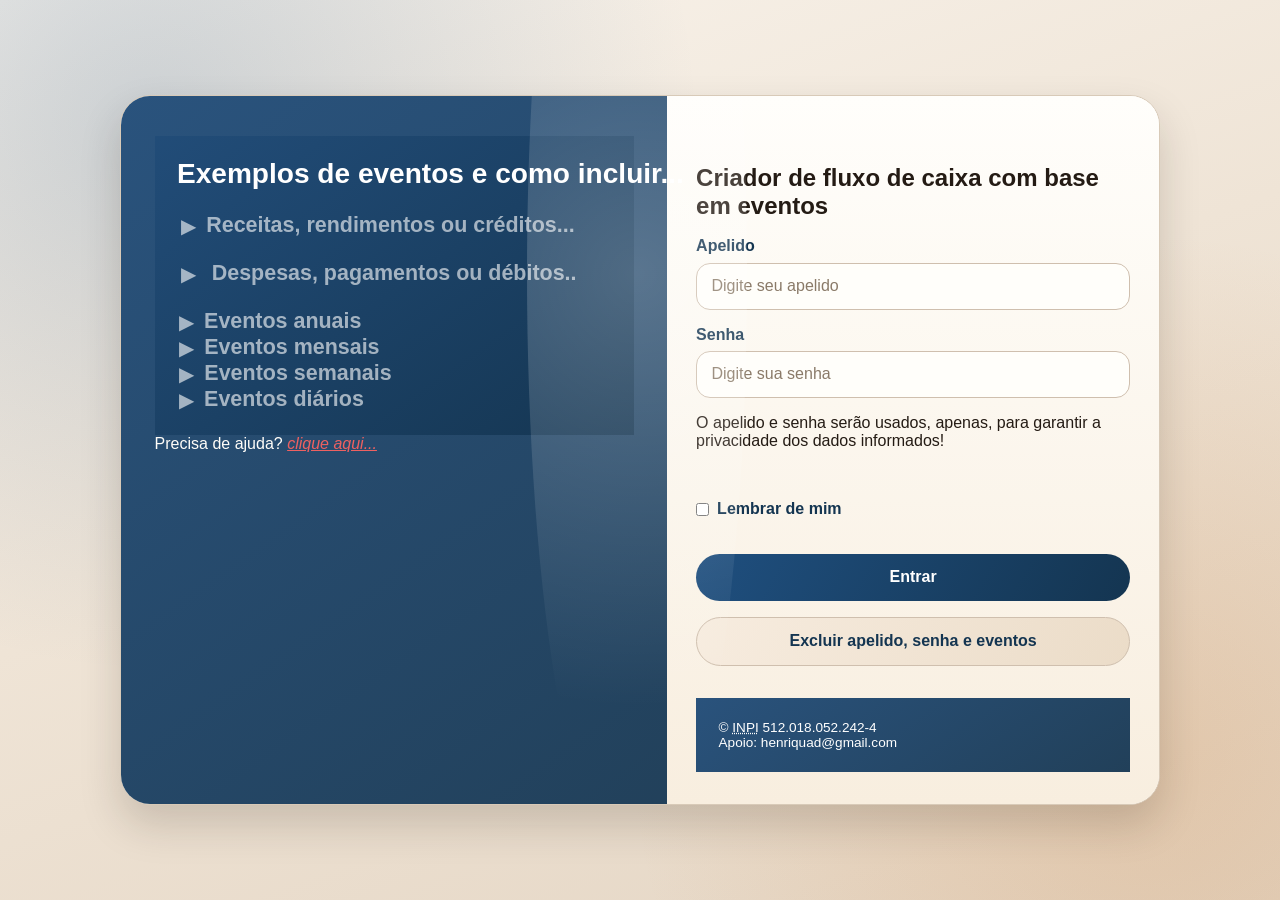
==== index.html @ 8ed4d11c "Mudança do local do"Precisa de ajuda?"" ====
<!doctype html>
<html lang="pt-br">

<head>
  <meta charset="UTF-8" />
  <meta name="viewport" content="width=device-width, initial-scale=1.0" />
  <meta name="description" content="Ferramenta para criação automática de planilhas Excel para Fluxo de Caixa" />
  <title>Eventos - Login</title>
  <link rel="stylesheet" href="css/index.css" />
  <style>
    .ajuda-panel details.shrinked {
      max-height: 2.2em;
      overflow: hidden;
      padding: 0;
      opacity: 0.7;
      transition: max-height 0.3s, opacity 0.3s;
    }

    .ajuda-panel details.shrinked {
      max-height: 2.2em;
      overflow: hidden;
      padding: 0;
      opacity: 0.7;
      transition: max-height 0.3s, opacity 0.3s;
    }

    .ajuda-panel details.shrinked summary {
      opacity: 0.7;
      filter: grayscale(0.5);
    }

    .ajuda-panel details.shrinked summary {
      opacity: 0.8;
      filter: grayscale(0.5);
      font-style: italic;
      transition: opacity 0.2s, filter 0.2s, font-style 0.2s;
    }

    .ajuda-panel details.shrinked summary:hover {
      opacity: 1;
      filter: none;
      font-style: normal;
      background: #333;
      cursor: pointer;
    }


    .ajuda-panel details.invisivel {
      opacity: 0;
      visibility: hidden;
      height: 0;
      margin: 0;
      padding: 0;
      pointer-events: none;
    }

    .ajuda-panel details summary {
      display: inline-flex;
      align-items: center;
      gap: 0.3em;
      vertical-align: middle;
      opacity: 0.6;
      transform: scale(0.98);
      transition: opacity 0.2s, transform 0.2s;
    }

    .ajuda-panel details summary .ajuda-seta {
      font-size: 1.1em;
      line-height: 1;
      margin-right: 0.2em;
      position: relative;
      top: 1px;
      display: inline-block;
    }

    .ajuda-panel details[open] summary {
      opacity: 1;
      transform: scale(1.03);
      font-weight: bold;
      text-shadow: 0 2px 8px #000a;
    }

    .ajuda-panel,
    .ajuda-panel * {
      color: #fff !important;

    }

    .ajuda-panel table th,
    .ajuda-panel table td {
      background: rgba(255, 255, 255, 0.08);
      color: #fff !important;
    }

    .ajuda-panel details summary h3 {
      color: #fff !important;
    }

    .ajuda-panel details[open] summary {
      color: #fff !important;
    }

    .ajuda-panel details summary {
      cursor: pointer;
    }
  </style>

</head>

<body>
  <main class="login-page">
    <section class="login-shell" aria-labelledby="login-title">
      <aside class="login-promo" aria-label="Apresentacao da agenda">


        <section class="ajuda-panel">

          <h2 style="width: 600px;">Exemplos de eventos e como incluir...</h2>
          <br>
          <details>
            <summary><span class="ajuda-seta">&#9654;</span>
              <h3> Receitas, rendimentos ou créditos...</h3>
            </summary>
            <br>
            <ul>
              <li>Salários, pró-labore, comissões, ajuda de custo.</li>
              <li>Devoluções, reembolsos, vendas, prêmios e entradas extraordinárias.</li>
            </ul>
          </details>
          <br>
          <details>
            <br>
            <summary><span class="ajuda-seta">&#9654;</span>
              <br>
              <h3> Despesas, pagamentos ou débitos..</h3>
            </summary>
            <ul>
              <li>Contas de luz, água, condomínio, gás.</li>
              <li>Transporte, alimentação, deslocamentos.</li>
              <li>Assinaturas, lazer, despesas recorrentes do mês.</li>
            </ul>
          </details>
          <br>
          <details>
            <summary><span class="ajuda-seta">&#9654;</span>
              <h3>Eventos anuais</h3>
            </summary>
            <table>
              <thead>
                <tr>
                  <th class="TituloAjuda">Evento</th>
                  <th class="TituloAjuda">Quando ocorre</th>
                  <th class="TituloAjuda">Como incluir...</th>
                </tr>
              </thead>
              <tbody>
                <tr>
                  <td>Aniversário</td>
                  <td>27 de outubro</td>
                  <td>Dia do mês = 27, mês = outubro</td>
                </tr>
                <tr>
                  <td>Natal</td>
                  <td>25 de dezembro</td>
                  <td>Dia do mês = 25, mês = dezembro</td>
                </tr>
                <tr>
                  <td>IPTU/IPVA</td>
                  <td>10 de janeiro</td>
                  <td>Dia da data = 10, mês da data = janeiro</td>
                </tr>
                <tr>
                  <td>IRPF</td>
                  <td>Até 30 de abril</td>
                  <td>Dia da data = 30, mês da data = abril</td>
                </tr>
                <tr>
                  <td>Dia das Mães</td>
                  <td>1º domingo de maio</td>
                  <td>Semana no mês = 1ª, dia da semana = domingo, mês = maio</td>
                </tr>
              </tbody>
            </table>
          </details>

          <details>
            <summary><span class="ajuda-seta">&#9654;</span>
              <h3> Eventos mensais</h3>
            </summary>
            <table>
              <thead>
                <tr>
                  <th class="TituloAjuda">Evento</th>
                  <th class="TituloAjuda">Quando ocorre</th>
                  <th class="TituloAjuda">Como incluir...</th>
                </tr>
              </thead>
              <tbody>
                <tr>
                  <td>Salário próprio</td>
                  <td>Dia 1 do mês</td>
                  <td>Dia do mês = 1</td>
                </tr>
                <tr>
                  <td>Salário próprio</td>
                  <td>1º dia útil</td>
                  <td>Dia útil = 1</td>
                </tr>
                <tr>
                  <td>Mensalidade</td>
                  <td>Dia 15 do mês</td>
                  <td>Dia do mês = 15</td>
                </tr>
                <tr>
                  <td>FGTS</td>
                  <td>7º dia útil</td>
                  <td>Dia útil = 7</td>
                </tr>
                <tr>
                  <td>Salário empregado</td>
                  <td>5º dia útil</td>
                  <td>Dia útil = 5</td>
                </tr>
              </tbody>
            </table>
          </details>

          <details>
            <summary><span class="ajuda-seta">&#9654;</span>
              <h3> Eventos semanais</h3>
            </summary>
            <table>
              <thead>
                <tr>
                  <th class="TituloAjuda">Evento</th>
                  <th class="TituloAjuda">Quando ocorre</th>
                  <th class="TituloAjuda">Como incluir...</th>
                </tr>
              </thead>
              <tbody>
                <tr>
                  <td>Lanche após aula</td>
                  <td>Toda segunda-feira</td>
                  <td>Dia da semana = segunda-feira</td>
                </tr>
                <tr>
                  <td>Lanche após aula</td>
                  <td>Toda quarta-feira</td>
                  <td>Dia da semana = quarta-feira</td>
                </tr>
                <tr>
                  <td>Happy-hour</td>
                  <td>Toda sexta-feira</td>
                  <td>Dia da semana = sexta-feira</td>
                </tr>
              </tbody>
            </table>
          </details>

          <details>
            <summary><span class="ajuda-seta">&#9654;</span>
              <h3> Eventos diários</h3>
            </summary>
            <table>
              <thead>
                <tr>
                  <th class="TituloAjuda">Evento</th>
                  <th class="TituloAjuda">Quando ocorre</th>
                  <th class="TituloAjuda">Como incluir... </th>
                </tr>
              </thead>
              <tbody>
                <tr>
                  <td>Almoço, jantar, ônibus, metrô, trem</td>
                  <td>Todo dia útil</td>
                  <td>Diário = Sim</td>
                </tr>
              </tbody>
            </table>
          </details>

        </section>
Precisa de ajuda?
          <a class="ajuda-branca"
            href="https://scribehow.com/viewer/Fluxo_de_caixa_em_Excel_de_forma_automatica__5aaEc9G1RC-5tHpFqO80aQ"
            target="_blank">clique aqui...</a>
          </p>
      </aside>

      <div class="login-card">
        <header class="login-card__header">
          <br><br>
          <h1 id="login-title">Criador de fluxo de caixa com base em eventos</h1>


        </header>

        <form id="loginForm" class="login-form" action="PHP/login.php" method="post">
          <label for="username">Apelido</label>
          <input type="text" id="username" name="username" placeholder="Digite seu apelido" autocomplete="username"
            required />

          <label for="password">Senha</label>
          <input type="password" id="password" name="password" placeholder="Digite sua senha"
            autocomplete="current-password" required />

          <p>O apelido e senha serão usados, apenas, para garantir a privacidade dos dados informados!</p>

          <br><br>
          <label for="rememberLogin">
            <input type="checkbox" id="rememberLogin" name="rememberLogin" /> Lembrar de mim
          </label>
          <br>

          <button type="submit" class="bt">Entrar</button>
          <button type="button" id="forgetLogin" class="bt bt--secondary">Excluir apelido, senha e eventos</button>
          <p id="loginStorageStatus" class="login-form__status" aria-live="polite"></p>
        </form>
        <section class="ajuda-panel" aria-label="Painel de ajuda para inclusão de eventos no fluxo de caixa">
          

          <p class="login-card__copyright">
            &copy; 
            <abbr title="Instituto Nacional da Propriedade Intelectual">INPI</abbr>
            512.018.052.242-4
          </p>

          <p class="login-card__support">Apoio: henriquad@gmail.com</p>
        </section>
      </div>
    </section>


  </main>
  <script src="js/login.js"></script>
  </script>
  <script>
    // Torna outros details invisíveis quando um é aberto e atualiza a seta
    document.addEventListener('DOMContentLoaded', function () {
      const ajudaPanel = document.querySelector('.ajuda-panel');
      if (!ajudaPanel) return;
      const detailsList = Array.from(ajudaPanel.querySelectorAll('details'));
      detailsList.forEach(details => {
        details.addEventListener('toggle', function () {
          // Seta: gira e troca símbolo
          const seta = details.querySelector('.ajuda-seta');
          if (seta) {
            if (details.open) {
              seta.innerHTML = '&#9660;'; // ▼
            } else {
              seta.innerHTML = '&#9654;'; // ►
            }
          }
          // Fecha os outros details
          if (details.open) {
            detailsList.forEach(d => {
              if (d !== details && d.open) {
                d.open = false;
                const s = d.querySelector('.ajuda-seta');
                if (s) s.innerHTML = '&#9654;';
              }
            });
          }
        });
      });
    });
  </script>
</body>

</html>
---- css/index.css ----
/* Parágrafo de ajuda em branco */
.ajuda-branca {
  color: #ee6161;
  font-style: italic;
}
:root {
  --bg: #efe4d6;
  --bg-soft: #f9f4ed;
  --ink: #241b14;
  --muted: #6e5e4f;
  --brand: #1f4f7f;
  --brand-dark: #143551;
  --accent: #c87428;
  --panel: #fffdf9;
  --border: #d8cab8;
  --shadow: 0 20px 40px rgba(33, 23, 14, 0.17);
}

* {
  margin: 0;
  padding: 0;
  box-sizing: border-box;
  font-family: "Candara", "Trebuchet MS", Tahoma, sans-serif;
}

body {
  min-height: 100vh;
  color: var(--ink);
  background:
    radial-gradient(circle at 12% 14%, rgba(31, 79, 127, 0.2), transparent 40%),
    radial-gradient(
      circle at 90% 84%,
      rgba(200, 116, 40, 0.18),
      transparent 38%
    ),
    linear-gradient(160deg, var(--bg-soft) 0%, var(--bg) 48%, #e4d5c3 100%);
}

.periodo-card__link {
  color: white;
  font-weight: 100;
  text-decoration: underline;
  font-size: clamp(0.01rem, 1.1vw, 1.1rem);
  font-style: italic;
}

.ajuda-panel {
  padding: 1.4rem;
  font-size: 1.17em;
  background: linear-gradient(
    145deg,
    rgba(33, 76, 120, 0.96),
    rgba(20, 53, 81, 0.94)
  );
  color: #fffdf9;
}

th {
  background-color: #dfcfba;
  color: var(--ink);
  padding: 0.3rem 0.4rem;
  font-size: 1.05rem;
  text-align: left;
}

td {
  border: 1px solid #e2d6c8;
  padding: 0.75rem;
  text-align: left;
  color: white;
  font-size: 1rem;
}

th,
td {
  font-size: 0.95rem;
}

ol {
  font-size: 1rem;
}

.login-page {
  min-height: 100vh;
  display: grid;
  place-items: center;
  padding: 1.04rem;
}

.login-shell {
  width: min(100%, 1040px);
  background: var(--panel);
  border: 1px solid var(--border);
  border-radius: 30px;
  box-shadow: var(--shadow);
  overflow: hidden;
  display: grid;
  grid-template-columns: minmax(320px, 1fr) minmax(320px, 0.9fr);
}

.login-promo {
  position: relative;
  padding: 2.5rem 2.1rem;
  background: linear-gradient(
    145deg,
    rgba(33, 76, 120, 0.96),
    rgba(20, 53, 81, 0.94)
  );
  color: #fffdf9;
}

.login-promo::after {
  content: "";
  position: absolute;
  right: -80px;
  bottom: -80px;
  width: 220px;
  height: 1220px;
  border-radius: 50%;
  background: radial-gradient(
    circle,
    rgba(255, 255, 255, 0.24),
    transparent 70%
  );
}

.login-promo__tag {
  display: inline-flex;
  padding: 0.35rem 0.7rem;
  border-radius: 999px;
  border: 1px solid rgba(255, 245, 235, 0.45);
  background: rgba(255, 250, 244, 0.13);
  font-size: 0.8rem;
  letter-spacing: 0.08em;
  text-transform: uppercase;
  color: rgba(255, 248, 240, 0.9);
  margin-bottom: 1rem;
}

.login-promo h1 {
  font-size: clamp(2rem, 3.4vw, 3rem);
  line-height: 1.03;
  margin-bottom: 1rem;
  max-width: 14ch;
}

.login-promo__text {
  line-height: 1.6;
  max-width: 38ch;
  color: rgba(255, 251, 245, 0.9);
  margin-bottom: 1.25rem;
}

.login-promo__list {
  list-style: none;
  display: grid;
  gap: 0.95rem;
}

.login-promo__list li {
  display: flex;
  align-items: center;
  gap: 0.95rem;
  color: rgba(255, 251, 245, 0.95);
  font-size: 1.5em;
  cursor: pointer;
}

.login-card {
  background: linear-gradient(180deg, #fffefb, #f8eedf);
  padding: 2rem 1.8rem;
  display: grid;
  grid-template-rows: auto auto 1fr;
}

.login-card__header h2 {
  font-size: 1.65rem;
  color: var(--ink);
}

.login-card__header p {
  margin-top: 0.3rem;
  color: var(--muted);
}

.login-form {
  display: grid;
  gap: 0.45rem;
  margin-top: 1.1rem;
}

.login-form label {
  font-weight: 700;
  color: var(--brand-dark);
}

.login-form label[for="rememberLogin"] {
  display: inline-flex;
  align-items: center;
  gap: 0.5rem;
  width: fit-content;
}

.login-form input {
  margin-bottom: 0.55rem;
  padding: 0.85rem 0.9rem;
  border: 1px solid #cfbfae;
  border-radius: 14px;
  width: 100%;
  outline: none;
  font-size: 1rem;
  background: #fffefa;
  color: var(--ink);
}

.login-form input#rememberLogin {
  width: auto;
  margin: 0;
  padding: 0;
  border: 0;
  border-radius: 0;
}

.login-form input:focus {
  border-color: var(--brand);
  box-shadow: 0 0 0 3px rgba(31, 79, 127, 0.14);
}

.login-form input::placeholder {
  color: #8a7a68;
}

.bt {
  margin-top: 0.2rem;
  border: 0;
  border-radius: 999px;
  padding: 0.9rem 1rem;
  width: 100%;
  background: linear-gradient(120deg, var(--brand), var(--brand-dark));
  color: #fff;
  cursor: pointer;
  font-size: 1rem;
  font-weight: 700;
  transition:
    transform 0.2s ease,
    filter 0.2s ease;
}

.bt:hover {
  transform: translateY(-2px);
  filter: brightness(1.05);
}

.bt--secondary {
  margin-top: 0.55rem;
  background: linear-gradient(120deg, #f7ecdf, #ebdcc8);
  color: var(--brand-dark);
  border: 1px solid #cfbfae;
}

.bt--secondary:hover {
  filter: brightness(1.02);
}

.login-form__status {
  min-height: 1.25rem;
  margin-top: 0.3rem;
  font-size: 0.92rem;
  color: var(--muted);
}

.login-form__status.is-success {
  color: #1b5e20;
}

.login-form__status.is-info {
  color: var(--brand-dark);
}

.login-card__footer {
  margin-top: 1rem;
  border-top: 1px solid rgba(217, 204, 187, 0.72);
  padding-top: 0.95rem;
  color: var(--muted);
  line-height: 1.5;
  font-size: 0.95rem;
}

.login-card__footer a {
  color: var(--brand-dark);
  font-weight: 700;
  text-decoration: none;
  border-bottom: 1px dashed rgba(20, 53, 81, 0.4);
}

.login-card__copyright {
  font-family: Verdana, Geneva, Tahoma, sans-serif;
  font-size: 0.85rem;
}

.login-card__support {
  font-family: Verdana, Geneva, Tahoma, sans-serif;
  font-size: 0.85rem;
}

@media (max-width: 920px) {
  .login-shell {
    grid-template-columns: 1fr;
  }

  .login-promo {
    padding: 1.6rem 1.2rem;
  }

  .login-card {
    padding: 1.35rem 1.1rem;
  }
}

@media (max-width: 760px) {
  .login-page {
    padding: 0.75rem;
    height: 600px;
  }

  .login-shell {
    border-radius: 22px;
  }
}
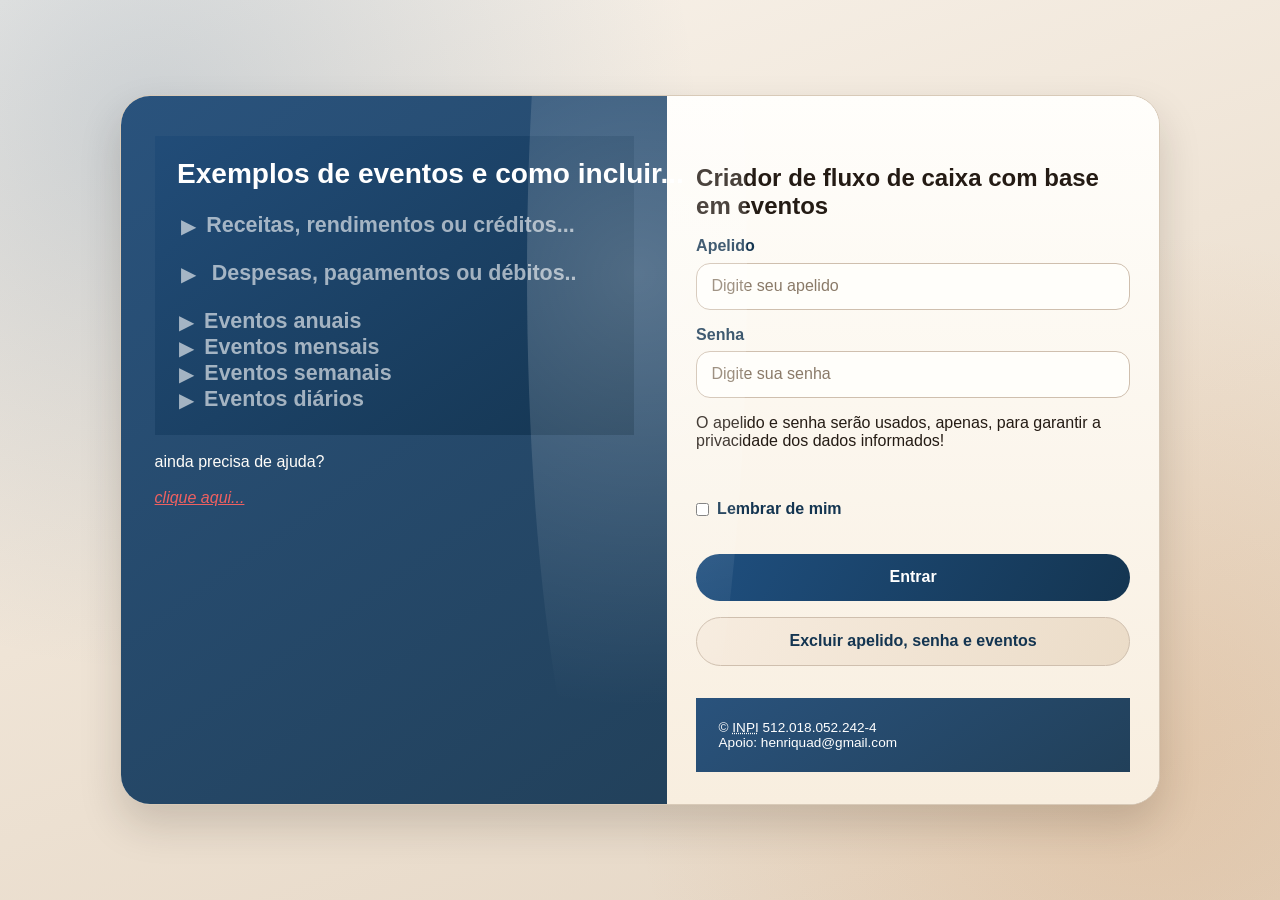
==== commit 6cc318ed: "Ainda precisa de ajuda?" ====
--- a/index.html
+++ b/index.html
@@ -280,7 +280,9 @@
           </details>
 
         </section>
-Precisa de ajuda?
+        <br>
+ainda precisa de ajuda?
+<br><br>
           <a class="ajuda-branca"
             href="https://scribehow.com/viewer/Fluxo_de_caixa_em_Excel_de_forma_automatica__5aaEc9G1RC-5tHpFqO80aQ"
             target="_blank">clique aqui...</a>
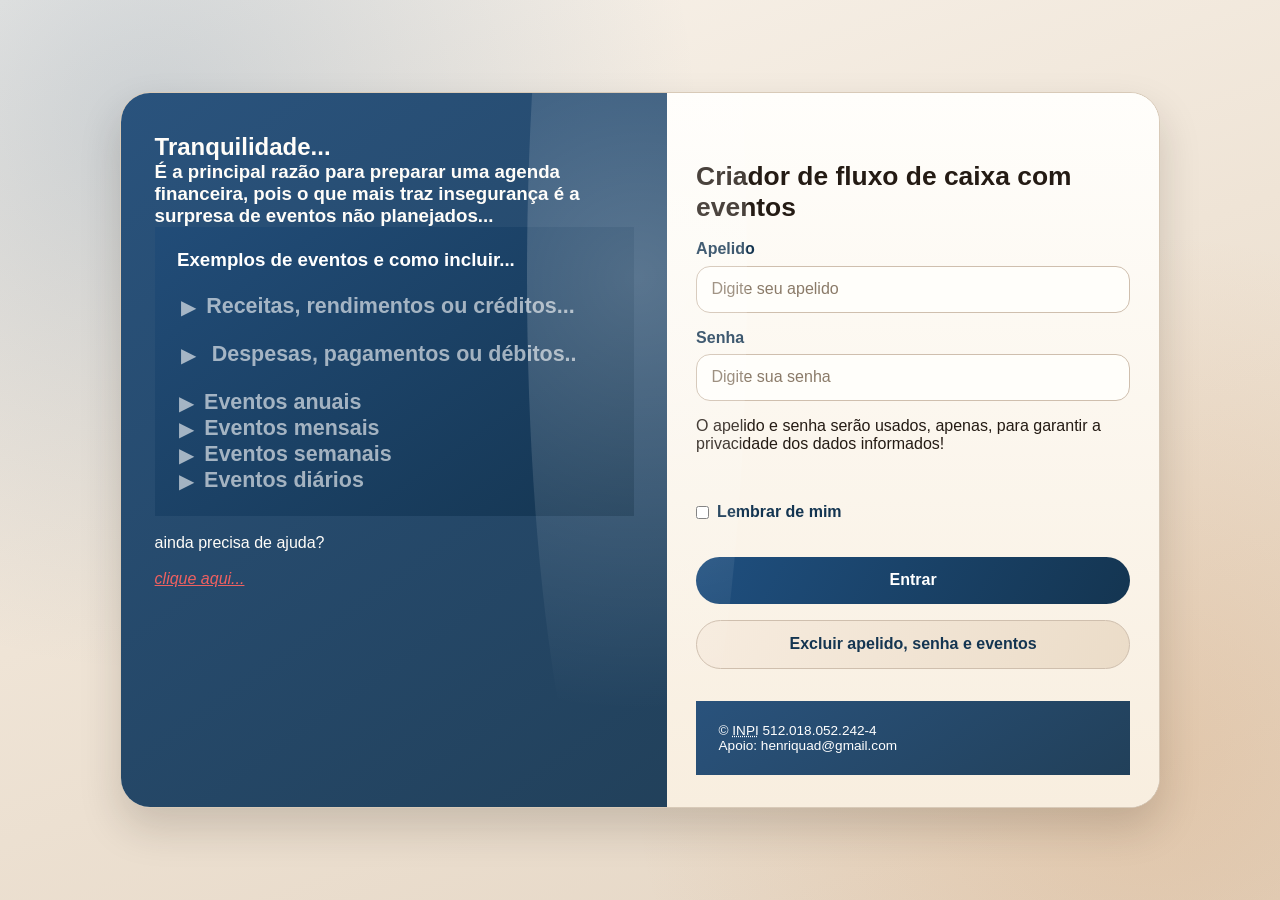
==== commit 0cbf4c22: "Ajusta na tela index.html Co-authored-by: Copilot <copilot@github.com>" ====
--- a/index.html
+++ b/index.html
@@ -112,10 +112,18 @@
     <section class="login-shell" aria-labelledby="login-title">
       <aside class="login-promo" aria-label="Apresentacao da agenda">
 
+        <div class="periodo-card__texto">
+
+          <h2>Tranquilidade...</h2>
+          <h3>É a principal razão para preparar uma agenda financeira, pois o que mais traz
+            insegurança é a surpresa de eventos não planejados...</h3>
+
+
+        </div>
 
         <section class="ajuda-panel">
 
-          <h2 style="width: 600px;">Exemplos de eventos e como incluir...</h2>
+          <h4 style="width: 600px;">Exemplos de eventos e como incluir...</h4>
           <br>
           <details>
             <summary><span class="ajuda-seta">&#9654;</span>
@@ -281,18 +289,18 @@
 
         </section>
         <br>
-ainda precisa de ajuda?
-<br><br>
-          <a class="ajuda-branca"
-            href="https://scribehow.com/viewer/Fluxo_de_caixa_em_Excel_de_forma_automatica__5aaEc9G1RC-5tHpFqO80aQ"
-            target="_blank">clique aqui...</a>
-          </p>
+        ainda precisa de ajuda?
+        <br><br>
+        <a class="ajuda-branca"
+          href="https://scribehow.com/viewer/Fluxo_de_caixa_em_Excel_de_forma_automatica__5aaEc9G1RC-5tHpFqO80aQ"
+          target="_blank">clique aqui...</a>
+        </p>
       </aside>
 
       <div class="login-card">
         <header class="login-card__header">
           <br><br>
-          <h1 id="login-title">Criador de fluxo de caixa com base em eventos</h1>
+          <h2 id="login-title">Criador de fluxo de caixa com eventos</h2>
 
 
         </header>
@@ -318,11 +326,11 @@
           <button type="button" id="forgetLogin" class="bt bt--secondary">Excluir apelido, senha e eventos</button>
           <p id="loginStorageStatus" class="login-form__status" aria-live="polite"></p>
         </form>
+
         <section class="ajuda-panel" aria-label="Painel de ajuda para inclusão de eventos no fluxo de caixa">
-          
 
           <p class="login-card__copyright">
-            &copy; 
+            &copy;
             <abbr title="Instituto Nacional da Propriedade Intelectual">INPI</abbr>
             512.018.052.242-4
           </p>
--- a/css/index.css
+++ b/css/index.css
@@ -310,6 +310,7 @@
 
   .login-promo {
     padding: 1.6rem 1.2rem;
+    font-size: 18px;
   }
 
   .login-card {
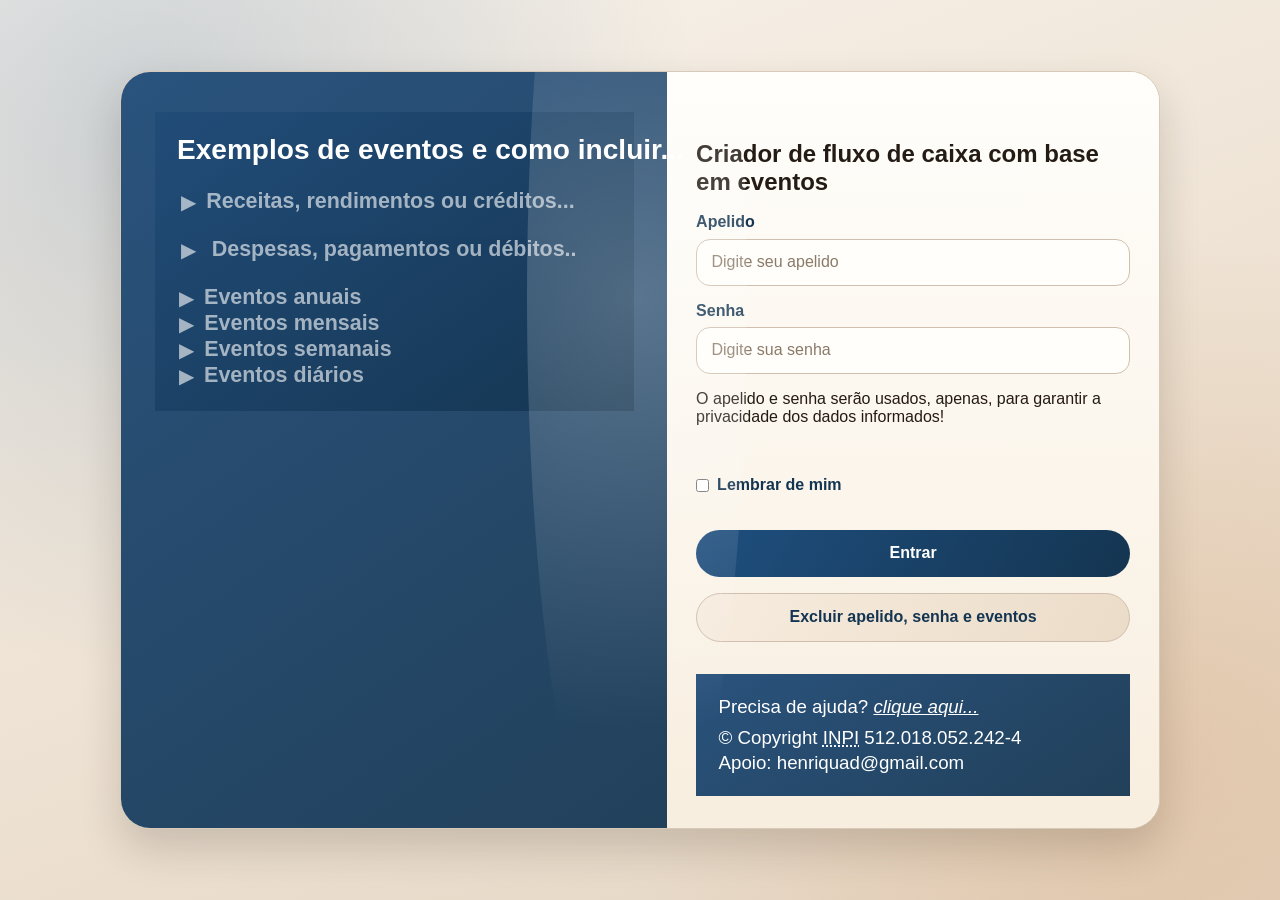
==== commit 3914c087: "Padronização das imagens Co-authored-by: Copilot <copilot@github.com>" ====
--- a/index.html
+++ b/index.html
@@ -112,18 +112,10 @@
     <section class="login-shell" aria-labelledby="login-title">
       <aside class="login-promo" aria-label="Apresentacao da agenda">
 
-        <div class="periodo-card__texto">
-
-          <h2>Tranquilidade...</h2>
-          <h3>É a principal razão para preparar uma agenda financeira, pois o que mais traz
-            insegurança é a surpresa de eventos não planejados...</h3>
-
-
-        </div>
 
         <section class="ajuda-panel">
 
-          <h4 style="width: 600px;">Exemplos de eventos e como incluir...</h4>
+          <h2 style="width: 600px;">Exemplos de eventos e como incluir...</h2>
           <br>
           <details>
             <summary><span class="ajuda-seta">&#9654;</span>
@@ -288,19 +280,13 @@
           </details>
 
         </section>
-        <br>
-        ainda precisa de ajuda?
-        <br><br>
-        <a class="ajuda-branca"
-          href="https://scribehow.com/viewer/Fluxo_de_caixa_em_Excel_de_forma_automatica__5aaEc9G1RC-5tHpFqO80aQ"
-          target="_blank">clique aqui...</a>
-        </p>
+
       </aside>
 
       <div class="login-card">
         <header class="login-card__header">
           <br><br>
-          <h2 id="login-title">Criador de fluxo de caixa com eventos</h2>
+          <h1 id="login-title">Criador de fluxo de caixa com base em eventos</h1>
 
 
         </header>
@@ -326,11 +312,15 @@
           <button type="button" id="forgetLogin" class="bt bt--secondary">Excluir apelido, senha e eventos</button>
           <p id="loginStorageStatus" class="login-form__status" aria-live="polite"></p>
         </form>
-
         <section class="ajuda-panel" aria-label="Painel de ajuda para inclusão de eventos no fluxo de caixa">
+          Precisa de ajuda?
+          <a class="ajuda-branca"
+            href="https://scribehow.com/viewer/Fluxo_de_caixa_em_Excel_de_forma_automatica__5aaEc9G1RC-5tHpFqO80aQ"
+            target="_blank">clique aqui...</a>
+          </p>
 
           <p class="login-card__copyright">
-            &copy;
+            &copy; Copyright
             <abbr title="Instituto Nacional da Propriedade Intelectual">INPI</abbr>
             512.018.052.242-4
           </p>
--- a/css/index.css
+++ b/css/index.css
@@ -294,13 +294,11 @@
 }
 
 .login-card__copyright {
-  font-family: Verdana, Geneva, Tahoma, sans-serif;
-  font-size: 0.85rem;
+  margin-top: 0.6rem;
 }
 
 .login-card__support {
-  font-family: Verdana, Geneva, Tahoma, sans-serif;
-  font-size: 0.85rem;
+  margin-top: 0.15rem;
 }
 
 @media (max-width: 920px) {
@@ -310,7 +308,6 @@
 
   .login-promo {
     padding: 1.6rem 1.2rem;
-    font-size: 18px;
   }
 
   .login-card {
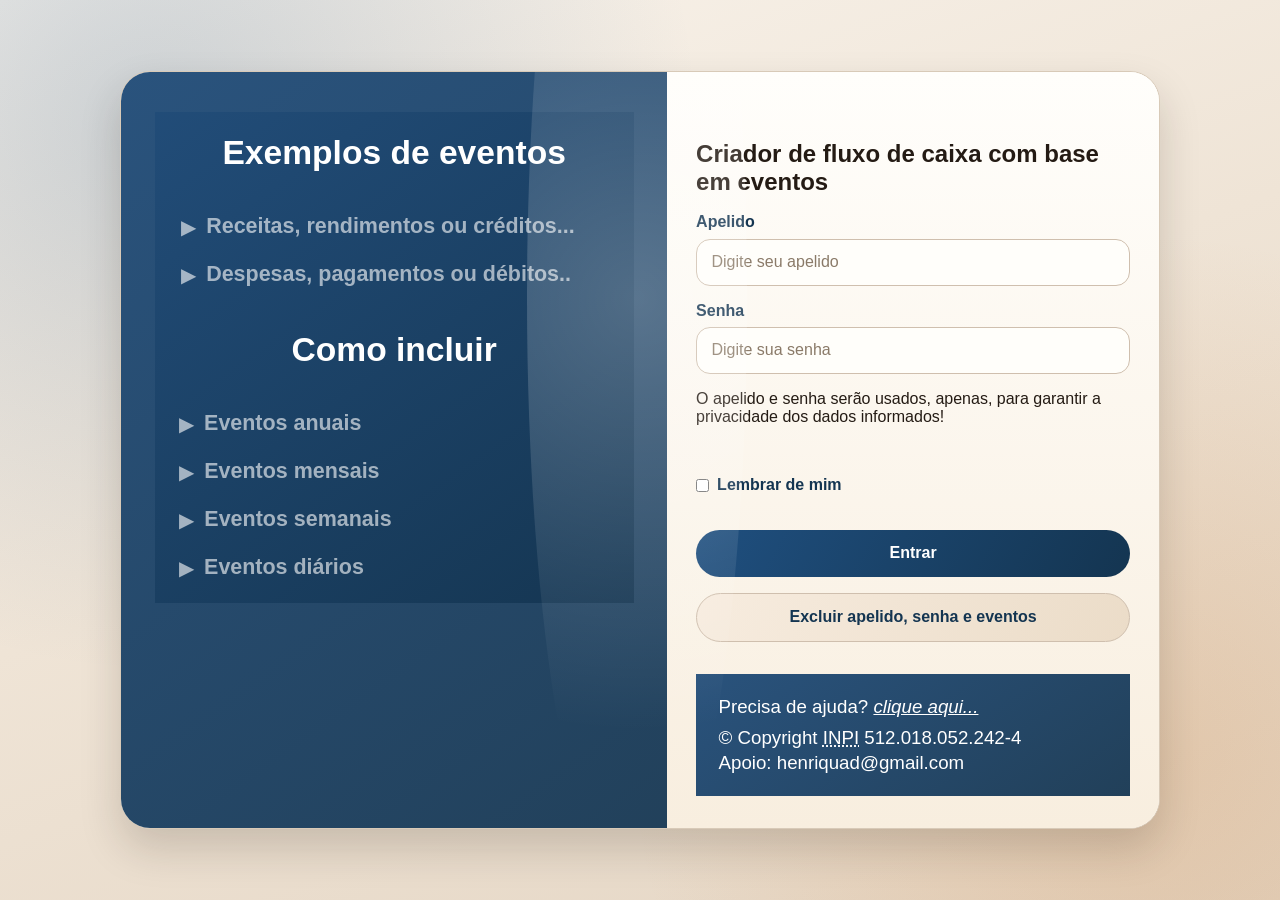
==== commit 0172d4c7: "Melhoria na ajuda Co-authored-by: Copilot <copilot@github.com>" ====
--- a/index.html
+++ b/index.html
@@ -115,7 +115,7 @@
 
         <section class="ajuda-panel">
 
-          <h2 style="width: 600px;">Exemplos de eventos e como incluir...</h2>
+          <h3 class="ajuda-titulo">Exemplos de eventos</h3>
           <br>
           <details>
             <summary><span class="ajuda-seta">&#9654;</span>
@@ -131,7 +131,7 @@
           <details>
             <br>
             <summary><span class="ajuda-seta">&#9654;</span>
-              <br>
+
               <h3> Despesas, pagamentos ou débitos..</h3>
             </summary>
             <ul>
@@ -140,11 +140,14 @@
               <li>Assinaturas, lazer, despesas recorrentes do mês.</li>
             </ul>
           </details>
+          <br><br>
+          <h3 class="ajuda-titulo">Como incluir</h3>
           <br>
           <details>
             <summary><span class="ajuda-seta">&#9654;</span>
               <h3>Eventos anuais</h3>
             </summary>
+
             <table>
               <thead>
                 <tr>
@@ -155,34 +158,34 @@
               </thead>
               <tbody>
                 <tr>
-                  <td>Aniversário</td>
-                  <td>27 de outubro</td>
-                  <td>Dia do mês = 27, mês = outubro</td>
-                </tr>
-                <tr>
-                  <td>Natal</td>
-                  <td>25 de dezembro</td>
-                  <td>Dia do mês = 25, mês = dezembro</td>
-                </tr>
-                <tr>
-                  <td>IPTU/IPVA</td>
-                  <td>10 de janeiro</td>
-                  <td>Dia da data = 10, mês da data = janeiro</td>
-                </tr>
-                <tr>
-                  <td>IRPF</td>
-                  <td>Até 30 de abril</td>
-                  <td>Dia da data = 30, mês da data = abril</td>
-                </tr>
-                <tr>
-                  <td>Dia das Mães</td>
-                  <td>1º domingo de maio</td>
-                  <td>Semana no mês = 1ª, dia da semana = domingo, mês = maio</td>
+                  <td data-label="Evento">Aniversário</td>
+                  <td data-label="Quando ocorre">27 de outubro</td>
+                  <td data-label="Como incluir...">Dia do mês= 27, mês= outubro</td>
+                </tr>
+                <tr>
+                  <td data-label="Evento">Natal</td>
+                  <td data-label="Quando ocorre">25 de dezembro</td>
+                  <td data-label="Como incluir...">Dia do mês= 25, mês= dezembro</td>
+                </tr>
+                <tr>
+                  <td data-label="Evento">IPTU/IPVA</td>
+                  <td data-label="Quando ocorre">10 de janeiro</td>
+                  <td data-label="Como incluir...">Dia do mês= 10, mês= janeiro</td>
+                </tr>
+                <tr>
+                  <td data-label="Evento">IRPF</td>
+                  <td data-label="Quando ocorre">Até 30 de abril</td>
+                  <td data-label="Como incluir...">Dia do mês= 30,<br>mês= abril</td>
+                </tr>
+                <tr>
+                  <td data-label="Evento">Dia das Mães</td>
+                  <td data-label="Quando ocorre">1º domingo de maio</td>
+                  <td data-label="Como incluir...">Semana no mês= 1ª,<br>dia da semana= domingo,<br> mês= maio</td>
                 </tr>
               </tbody>
             </table>
           </details>
-
+          <br>
           <details>
             <summary><span class="ajuda-seta">&#9654;</span>
               <h3> Eventos mensais</h3>
@@ -197,34 +200,34 @@
               </thead>
               <tbody>
                 <tr>
-                  <td>Salário próprio</td>
-                  <td>Dia 1 do mês</td>
-                  <td>Dia do mês = 1</td>
-                </tr>
-                <tr>
-                  <td>Salário próprio</td>
-                  <td>1º dia útil</td>
-                  <td>Dia útil = 1</td>
-                </tr>
-                <tr>
-                  <td>Mensalidade</td>
-                  <td>Dia 15 do mês</td>
-                  <td>Dia do mês = 15</td>
-                </tr>
-                <tr>
-                  <td>FGTS</td>
-                  <td>7º dia útil</td>
-                  <td>Dia útil = 7</td>
-                </tr>
-                <tr>
-                  <td>Salário empregado</td>
-                  <td>5º dia útil</td>
-                  <td>Dia útil = 5</td>
+                  <td data-label="Evento">Salário próprio</td>
+                  <td data-label="Quando ocorre">Dia 1 do mês</td>
+                  <td data-label="Como incluir...">Dia do mês= 1</td>
+                </tr>
+                <tr>
+                  <td data-label="Evento">Salário próprio</td>
+                  <td data-label="Quando ocorre">5º dia útil</td>
+                  <td data-label="Como incluir...">Dia útil= 1</td>
+                </tr>
+                <tr>
+                  <td data-label="Evento">Mensalidade</td>
+                  <td data-label="Quando ocorre">Dia 15 do mês</td>
+                  <td data-label="Como incluir...">Dia do mês= 15</td>
+                </tr>
+                <tr>
+                  <td data-label="Evento">FGTS</td>
+                  <td data-label="Quando ocorre">7º dia útil</td>
+                  <td data-label="Como incluir...">Dia útil= 7</td>
+                </tr>
+                <tr>
+                  <td data-label="Evento">Salário empregado</td>
+                  <td data-label="Quando ocorre">5º dia útil</td>
+                  <td data-label="Como incluir...">Dia útil= 5</td>
                 </tr>
               </tbody>
             </table>
           </details>
-
+          <br>
           <details>
             <summary><span class="ajuda-seta">&#9654;</span>
               <h3> Eventos semanais</h3>
@@ -239,24 +242,24 @@
               </thead>
               <tbody>
                 <tr>
-                  <td>Lanche após aula</td>
-                  <td>Toda segunda-feira</td>
-                  <td>Dia da semana = segunda-feira</td>
-                </tr>
-                <tr>
-                  <td>Lanche após aula</td>
-                  <td>Toda quarta-feira</td>
-                  <td>Dia da semana = quarta-feira</td>
-                </tr>
-                <tr>
-                  <td>Happy-hour</td>
-                  <td>Toda sexta-feira</td>
-                  <td>Dia da semana = sexta-feira</td>
+                  <td data-label="Evento">Lanche após aula</td>
+                  <td data-label="Quando ocorre">Toda segunda-feira</td>
+                  <td data-label="Como incluir...">Dia da semana= segunda-feira</td>
+                </tr>
+                <tr>
+                  <td data-label="Evento">Lanche após aula</td>
+                  <td data-label="Quando ocorre">Toda quarta-feira</td>
+                  <td data-label="Como incluir...">Dia da semana= quarta-feira</td>
+                </tr>
+                <tr>
+                  <td data-label="Evento">Happy-hour</td>
+                  <td data-label="Quando ocorre">Toda sexta-feira</td>
+                  <td data-label="Como incluir...">Dia da semana= sexta-feira</td>
                 </tr>
               </tbody>
             </table>
           </details>
-
+          <br>
           <details>
             <summary><span class="ajuda-seta">&#9654;</span>
               <h3> Eventos diários</h3>
@@ -271,9 +274,9 @@
               </thead>
               <tbody>
                 <tr>
-                  <td>Almoço, jantar, ônibus, metrô, trem</td>
-                  <td>Todo dia útil</td>
-                  <td>Diário = Sim</td>
+                  <td data-label="Evento">Almoço, jantar, ônibus, metrô, trem</td>
+                  <td data-label="Quando ocorre">Todo dia útil</td>
+                  <td data-label="Como incluir...">Diário= Sim</td>
                 </tr>
               </tbody>
             </table>
@@ -291,7 +294,7 @@
 
         </header>
 
-        <form id="loginForm" class="login-form" action="PHP/login.php" method="post">
+        <form id="loginForm" class="login-form" autocomplete="on" action="PHP/login.php" method="post">
           <label for="username">Apelido</label>
           <input type="text" id="username" name="username" placeholder="Digite seu apelido" autocomplete="username"
             required />
--- a/css/index.css
+++ b/css/index.css
@@ -1,3 +1,11 @@
+.ajuda-titulo {
+  max-width: 100%;
+  width: 100%;
+  font-size: clamp(1.2rem, 4vw, 2.1rem);
+  text-align: center;
+  margin-bottom: 1.2rem;
+  word-break: break-word;
+}
 /* Parágrafo de ajuda em branco */
 .ajuda-branca {
   color: #ee6161;
@@ -74,6 +82,7 @@
 th,
 td {
   font-size: 0.95rem;
+  font-family: 'Courier New', Courier, monospace;
 }
 
 ol {
@@ -88,14 +97,15 @@
 }
 
 .login-shell {
-  width: min(100%, 1040px);
+  width: 100%;
+  max-width: 1040px;
   background: var(--panel);
   border: 1px solid var(--border);
   border-radius: 30px;
   box-shadow: var(--shadow);
   overflow: hidden;
   display: grid;
-  grid-template-columns: minmax(320px, 1fr) minmax(320px, 0.9fr);
+  grid-template-columns: minmax(260px, 1fr) minmax(260px, 0.9fr);
 }
 
 .login-promo {
@@ -304,24 +314,98 @@
 @media (max-width: 920px) {
   .login-shell {
     grid-template-columns: 1fr;
-  }
-
+    max-width: 99vw;
+    min-width: unset;
+  }
   .login-promo {
-    padding: 1.6rem 1.2rem;
-  }
-
+    padding: 1.1rem 0.7rem;
+  }
   .login-card {
-    padding: 1.35rem 1.1rem;
+    padding: 1.1rem 0.7rem;
   }
 }
 
 @media (max-width: 760px) {
   .login-page {
-    padding: 0.75rem;
-    height: 600px;
-  }
-
+    padding: 0.3rem;
+    min-height: 100vh;
+    height: auto;
+  }
   .login-shell {
-    border-radius: 22px;
-  }
-}
+    border-radius: 18px;
+    min-width: unset;
+    max-width: 99vw;
+  }
+  .ajuda-panel {
+    padding: 0.5rem;
+    font-size: 0.97em;
+  }
+  .ajuda-panel table,
+  .ajuda-panel thead,
+  .ajuda-panel tbody,
+  .ajuda-panel th,
+  .ajuda-panel td,
+  .ajuda-panel tr {
+    display: block;
+    width: 100%;
+    box-sizing: border-box;
+  }
+  .ajuda-panel thead {
+    display: none;
+  }
+  .ajuda-panel tr {
+    margin-bottom: 1.2em;
+    border-bottom: 1px solid #fff3;
+    
+  }
+  .ajuda-panel td {
+    padding: 0.5em 0.7em;
+    text-align: left;
+    position: relative;
+    min-height: 2.2em;
+    font-size: 0.97em;
+    word-break: break-word;
+    
+  }
+  .ajuda-panel td:before {
+    content: attr(data-label);
+    font-weight: bold;
+    display: block;
+    color: #ffe;
+    margin-bottom: 0.2em;
+    font-size: 0.93em;
+  }
+  .login-card {
+    padding: 0.5rem 0.2rem;
+  }
+  .login-form input {
+    padding: 0.6rem 0.6rem;
+    font-size: 0.97rem;
+  }
+  .bt {
+    padding: 0.6rem 0.6rem;
+    font-size: 0.97rem;
+  }
+}
+
+@media (max-width: 480px) {
+  .login-shell {
+    border-radius: 8px;
+    min-width: unset;
+    max-width: 99vw;
+  }
+  .login-promo {
+    padding: 0.3rem 0.1rem;
+  }
+  .login-card {
+    padding: 0.2rem 0.1rem;
+  }
+  .ajuda-panel {
+    padding: 0.1rem;
+    font-size: 0.95em;
+  }
+  .ajuda-titulo {
+    font-size: 1.1rem;
+    margin-bottom: 0.7rem;
+  }
+}
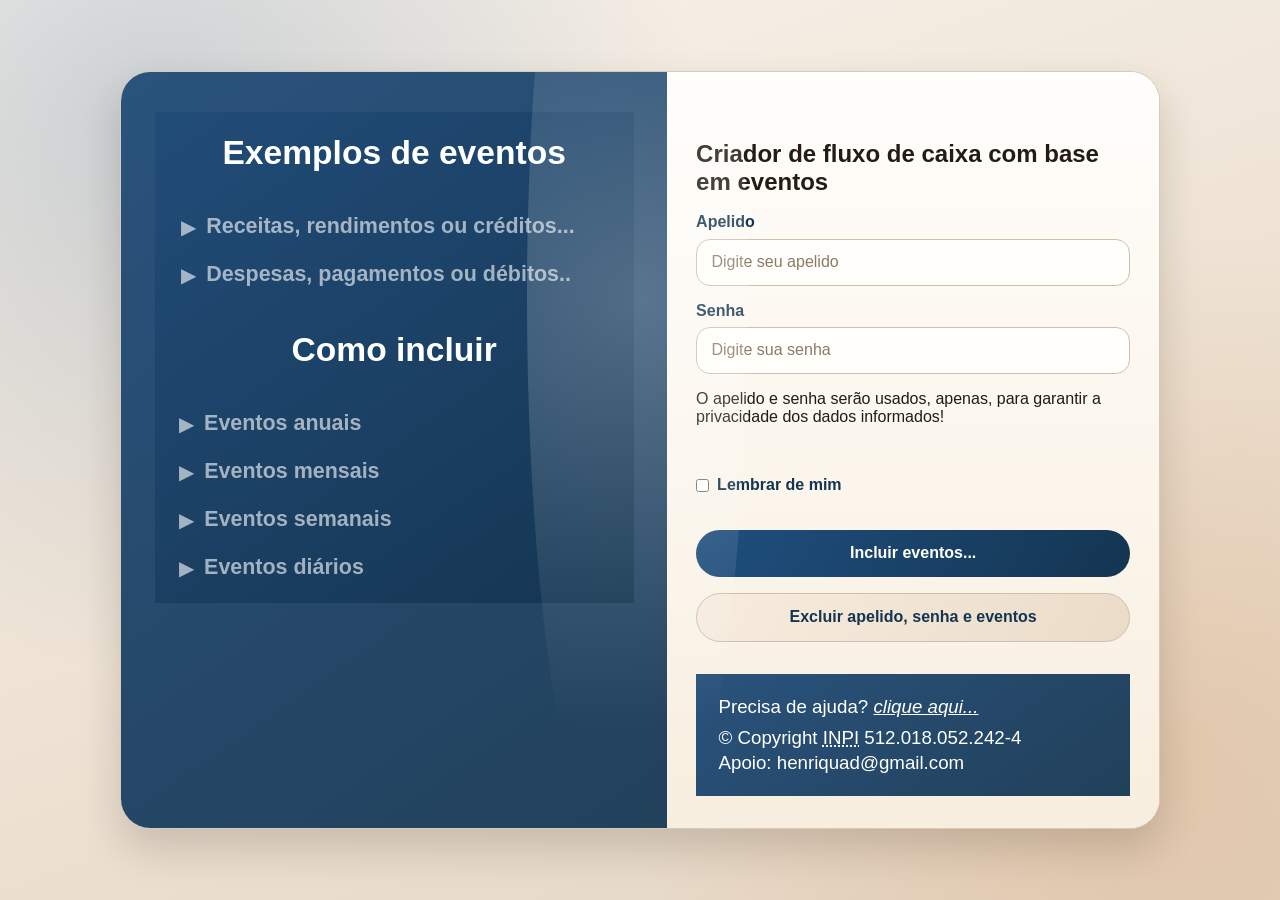
==== commit 5bda01ba: "Fixação do menu em todas as paginas" ====
--- a/index.html
+++ b/index.html
@@ -311,7 +311,7 @@
           </label>
           <br>
 
-          <button type="submit" class="bt">Entrar</button>
+          <button type="submit" class="bt">Incluir eventos...</button>
           <button type="button" id="forgetLogin" class="bt bt--secondary">Excluir apelido, senha e eventos</button>
           <p id="loginStorageStatus" class="login-form__status" aria-live="polite"></p>
         </form>
--- a/css/index.css
+++ b/css/index.css
@@ -283,6 +283,10 @@
   color: #1b5e20;
 }
 
+.is-invalid {
+  color: #d9534f !important;
+}
+
 .login-form__status.is-info {
   color: var(--brand-dark);
 }
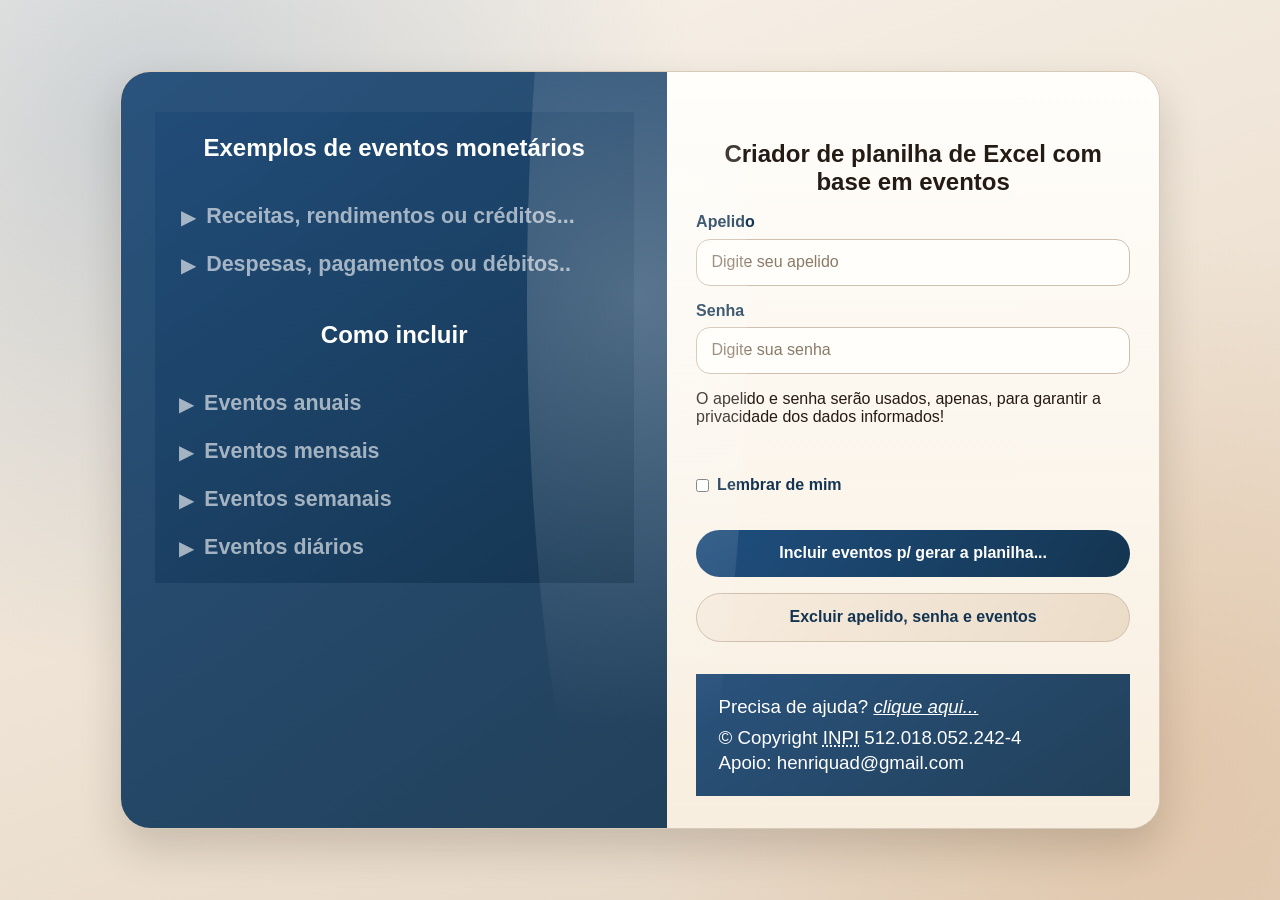
==== commit ca28a380: "20260511-extrato por planilha" ====
--- a/index.html
+++ b/index.html
@@ -115,7 +115,7 @@
 
         <section class="ajuda-panel">
 
-          <h3 class="ajuda-titulo">Exemplos de eventos</h3>
+          <h3 class="ajuda-titulo">Exemplos de eventos monetários</h3>
           <br>
           <details>
             <summary><span class="ajuda-seta">&#9654;</span>
@@ -289,7 +289,7 @@
       <div class="login-card">
         <header class="login-card__header">
           <br><br>
-          <h1 id="login-title">Criador de fluxo de caixa com base em eventos</h1>
+          <h1 id="login-title" style="text-align: center;">Criador de planilha de Excel com base em eventos</h1>
 
 
         </header>
@@ -311,7 +311,7 @@
           </label>
           <br>
 
-          <button type="submit" class="bt">Incluir eventos...</button>
+          <button type="submit" class="bt">Incluir eventos p/ gerar a planilha...</button>
           <button type="button" id="forgetLogin" class="bt bt--secondary">Excluir apelido, senha e eventos</button>
           <p id="loginStorageStatus" class="login-form__status" aria-live="polite"></p>
         </form>
--- a/css/index.css
+++ b/css/index.css
@@ -1,7 +1,7 @@
 .ajuda-titulo {
   max-width: 100%;
   width: 100%;
-  font-size: clamp(1.2rem, 4vw, 2.1rem);
+  font-size: clamp(1.1rem, 2.5vw, 1.5rem);
   text-align: center;
   margin-bottom: 1.2rem;
   word-break: break-word;
@@ -82,7 +82,7 @@
 th,
 td {
   font-size: 0.95rem;
-  font-family: 'Courier New', Courier, monospace;
+  font-family: "Courier New", Courier, monospace;
 }
 
 ol {
@@ -360,7 +360,6 @@
   .ajuda-panel tr {
     margin-bottom: 1.2em;
     border-bottom: 1px solid #fff3;
-    
   }
   .ajuda-panel td {
     padding: 0.5em 0.7em;
@@ -369,7 +368,6 @@
     min-height: 2.2em;
     font-size: 0.97em;
     word-break: break-word;
-    
   }
   .ajuda-panel td:before {
     content: attr(data-label);
@@ -409,7 +407,7 @@
     font-size: 0.95em;
   }
   .ajuda-titulo {
-    font-size: 1.1rem;
+    font-size: 1rem;
     margin-bottom: 0.7rem;
   }
 }
